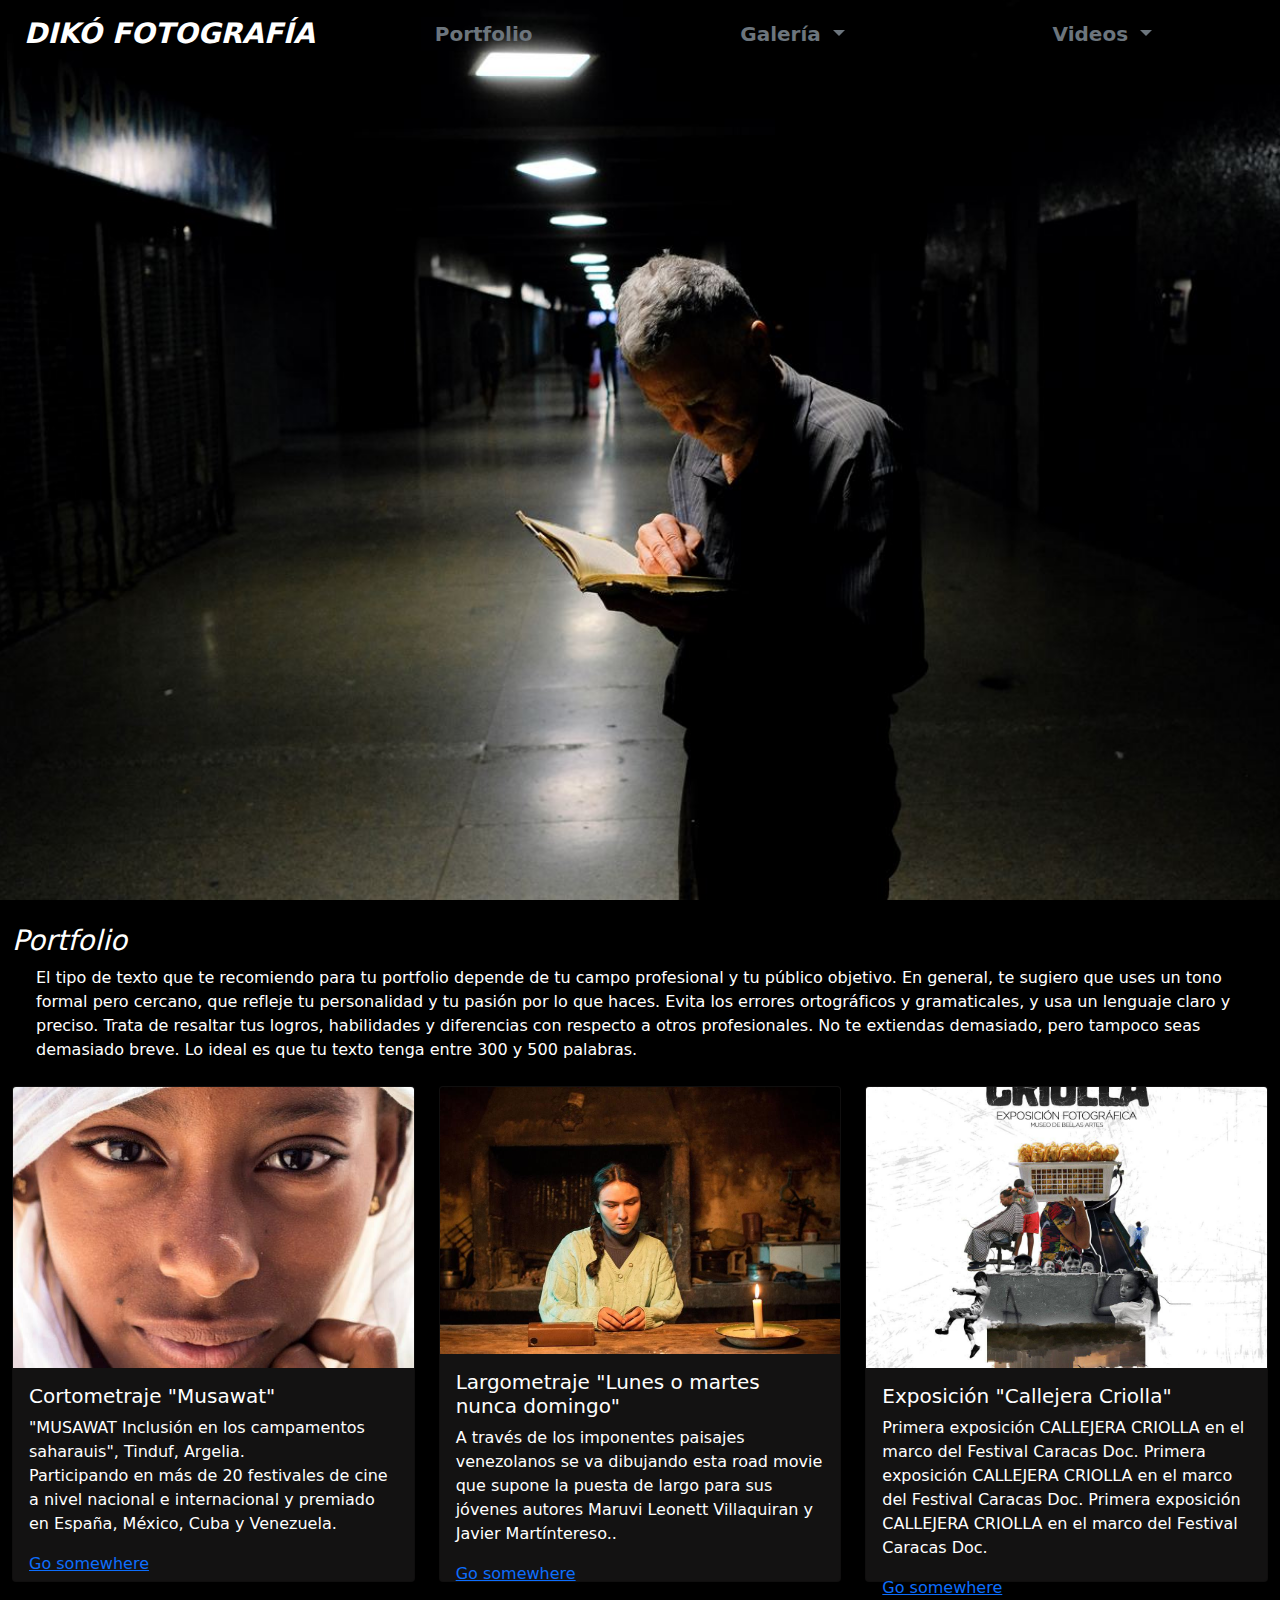
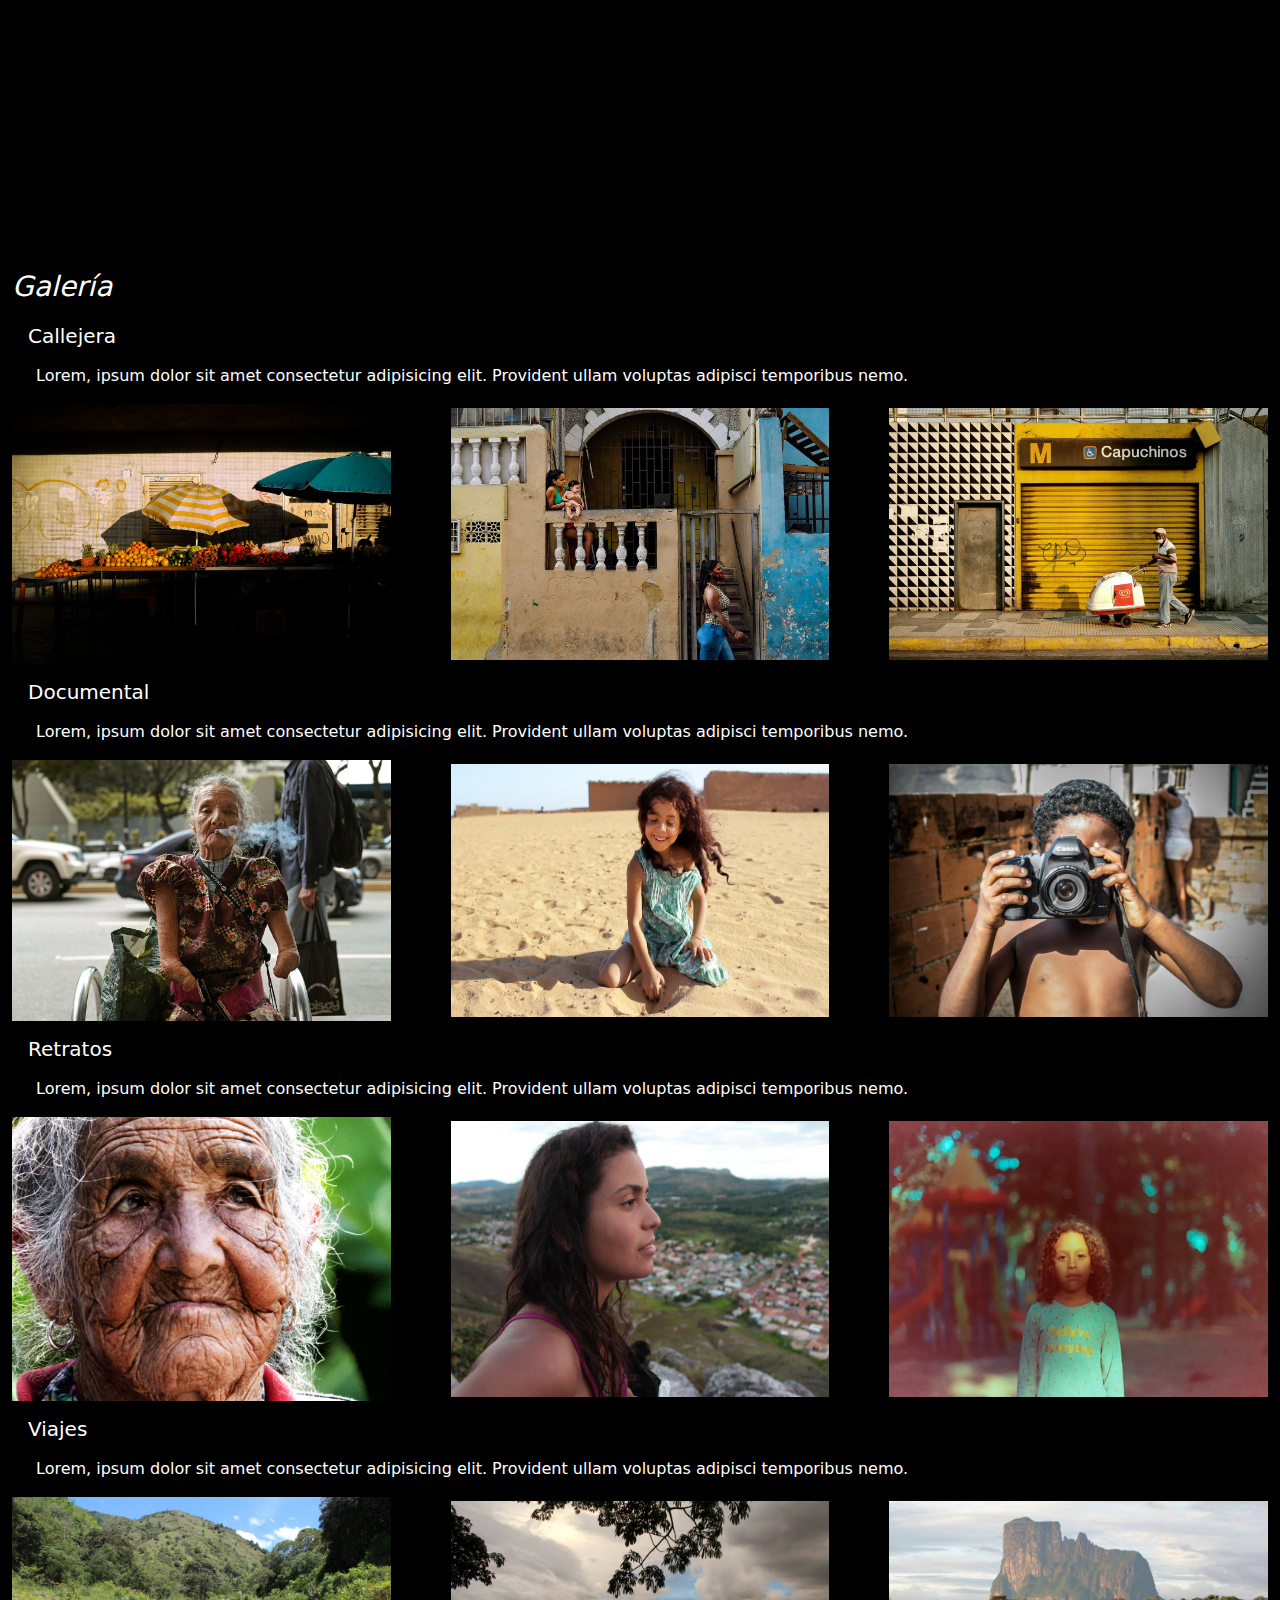
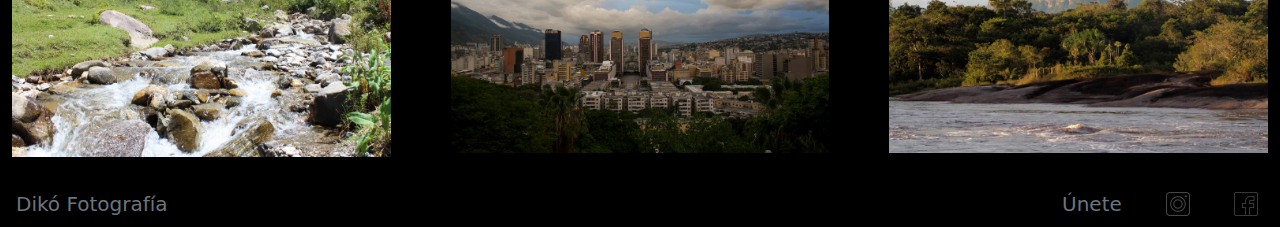
==== index.html @ 3ef49365 "mejoras de espaciado" ====
<!DOCTYPE html>
<html lang="es">

<head>
  <meta charset="UTF-8">
  <meta http-equiv="X-UA-Compatible" content="IE=edge">
  <meta name="viewport" content="width=device-width, initial-scale=1.0">
  <link rel="stylesheet" href="./ccs/bootstrap.min.css">
  <link rel="stylesheet" href="./ccs/bootstrap.css">
  <link rel="stylesheet" href="./ccs/estilo.css">
  <title>Diko Fotografía</title>
</head>

<body>
  <!--=========================================================================================================-->
  <!--=========================M E N U  Y  B A R R A  D E  N A V E G A C I O N  ===============================-->
  <!--=========================================================================================================-->

  <header class="container-fluid">
    <nav class="navbar navbar-expand-md navbar-dark">
      <div class="container-fluid">
        <a class="navbar-brand text-white fs-3 fw-bold fst-italic" href="#">
          DIKÓ FOTOGRAFÍA
        </a>
        <button class="navbar-toggler" type="button" data-bs-toggle="collapse" data-bs-target="#menu"
          aria-controls="navbarNav" aria-expanded="false" aria-label="Toggle navigation">
          <span class="navbar-toggler-icon"></span>
        </button>
        <div class="collapse navbar-collapse" id="menu">
          <ul class="navbar-nav list w-100 justify-content-around fw-bold">

            <li class="nav-item">
              <a class="nav-link text-secondary fs-5" href="#Portfolio">Portfolio</a>
            </li>
            <li class="nav-item dropdown">
              <a class="nav-link dropdown-toggle text-secondary fs-5" href="#Galeria" id="navbarDropdown" role="button"
                data-bs-toggle="dropdown" aria-expanded="false">
                Galería
              </a>
              <ul class="dropdown-menu bg-dark" aria-labelledby="navbarDropdown">
                <li><a class="dropdown-item  text-white" href="#Callejera">Callejera</a></li>
                <li><a class="dropdown-item  text-white" href="#Documental">Documental</a></li>
                <li><a class="dropdown-item  text-white" href="#Retratos">Retratos</a></li>
                <li><a class="dropdown-item text-white" href="#Viajes">Viajes</a></li>
              </ul>
            </li>
            <li class="nav-item dropdown">
              <a class="nav-link dropdown-toggle text-secondary fs-5" href="#" id="navbarDropdown" role="button"
                data-bs-toggle="dropdown" aria-expanded="false">
                Videos
              </a>
              <ul class="dropdown-menu bg-dark" aria-labelledby="navbarDropdown">
                <li><a class="dropdown-item  text-white" href="#">Artístico</a></li>
                <li><a class="dropdown-item  text-white" href="#">Comercial</a></li>
                <li><a class="dropdown-item  text-white" href="#">Documental</a></li>
                <!--<li><a class="dropdown-item text-white" href="#">Viajes</a></li>-->
              </ul>
            </li>
          </ul>
        </div>
      </div>
    </nav>
  </header>

  <main>
    <!--==========================================================================================================-->
    <!--========== == == == == == ==P  O  R  T  F  O  L  I  O  == == == == == == == ==============================-->
    <!--==========================================================================================================-->

    <section class="my-4 text-white" id="Portfolio">
      <div class="container-fluid">
        <h3 class="fst-italic">Portfolio</h3>
        <div class="mx-4">
          <p>El tipo de texto que te recomiendo para tu portfolio depende de tu campo profesional y tu público objetivo.
            En general, te sugiero que uses un tono formal pero cercano, que refleje tu personalidad y tu pasión por lo
            que haces.
            Evita los errores ortográficos y gramaticales, y usa un lenguaje claro y preciso. Trata de resaltar tus
            logros,
            habilidades y diferencias con respecto a otros profesionales. No te extiendas demasiado, pero tampoco seas
            demasiado breve.
            Lo ideal es que tu texto tenga entre 300 y 500 palabras.</p>
        </div>
        <div class="row my-4 padrecard">
          <div class="col-md-4 sm-12 d-flex justify-content-center">
            <div class="card">
              <img src="./assets/img/musawat.jpg" class="card-img-top" alt="...">
              <div class="card-body">
                <h5 class="card-title">Cortometraje "Musawat"</h5>
                <p class="card-text">"MUSAWAT Inclusión en los campamentos saharauis", Tinduf, Argelia. <br>Participando
                  en más de 20 festivales de
                  cine a nivel nacional e internacional y premiado en España, México, Cuba y Venezuela.</p>
                <a href="#" class="">Go somewhere</a>
              </div>
            </div>
          </div>
          <div class="col-md-4 d-flex justify-content-center ">
            <div class="card">
              <img src="./assets/img/moyra.jpg" class="card-img-top" alt="...">
              <div class="card-body">
                <h5 class="card-title">Largometraje "Lunes o martes nunca domingo"</h5>
                <p class="card-text">A través de los imponentes paisajes venezolanos se va dibujando esta road movie
                  que supone la puesta de largo para sus jóvenes autores Maruvi Leonett Villaquiran y Javier
                  Martíntereso..</p>
                <a href="#" class="">Go somewhere</a>
              </div>
            </div>
          </div>
          <div class="col-md-4 d-flex justify-content-center">
            <div class="card">
              <img src="./assets/img/criolla2.jpg" class="card-img-top" alt="...">
              <div class="card-body">
                <h5 class="card-title">Exposición "Callejera Criolla"</h5>
                <p class="card-text">Primera exposición CALLEJERA CRIOLLA en el marco del Festival Caracas Doc.
                  Primera exposición CALLEJERA CRIOLLA en el marco del Festival Caracas Doc.
                  Primera exposición CALLEJERA CRIOLLA en el marco del Festival Caracas Doc.</p>
                <a href="#" class="">Go somewhere</a>
              </div>
            </div>
          </div>

        </div>

      </div>
    </section>


    <!--==========================================================================================================-->
    <!--======================= == == == == == ==G A L E R I A == == == == == == == ================================-->
    <!--============================================================================================================-->

    <section class="my-4 text-white" id="Galeria"">
     <div class=" container-fluid">
      <a class="navbar-brand text-white fs-3 fst-italic" href="#">
        Galería
      </a>

      <div class="row d-flex justify-content-between callejera">
        <h5 class="mx-3 my-3" id="Callejera">Callejera</h5>
        <p class="mx-4">Lorem, ipsum dolor sit amet consectetur adipisicing elit. Provident ullam voluptas adipisci temporibus nemo.
        </p>

        <div class="row col-lg-4">
          <img src="./assets/img/4.jpeg" alt="Galería de fotos callejeras">
        </div>
        <div class="row col-lg-4 my-1">
          <img src="./assets/img/5.jpeg" alt="Galería de fotos callejeras">
        </div>
        <div class="row col-lg-4 my-1">
          <img src="./assets/img/6.jpeg" alt="Galería de fotos callejeras">
        </div>
      </div>
      <div class="row d-flex justify-content-between documental">
        <h5 class="mx-3 my-3" id="Documental">Documental</h5>
        <p class="mx-4">Lorem, ipsum dolor sit amet consectetur adipisicing elit. Provident ullam voluptas adipisci temporibus nemo.
        </p>
        <div class="row col-lg-4">
          <img src="./assets/img/7.jpeg" alt="Galería de fotos documental">
        </div>
        <div class="row col-lg-4 my-1">
          <img src="./assets/img/8.jpg" alt="Galería de fotos documental">
        </div>
        <div class="row col-lg-4 my-1">
          <img src="./assets/img/9.jpg" alt="Galería de fotos documental">
        </div>
      </div>
      <div class="row d-flex justify-content-between retratos">
        <h5 class="mx-3 my-3" id="Retratos">Retratos</h5>
        <p class="mx-4">Lorem, ipsum dolor sit amet consectetur adipisicing elit. Provident ullam voluptas adipisci temporibus
          nemo.
        </p>
        <div class="row col-lg-4">
          <img src="./assets/img/10.jpg" alt="Galería de fotos retratos">
        </div>
        <div class="row col-lg-4 my-1">
          <img src="./assets/img/11.jpg" alt="Galería de fotos retratos">
        </div>
        <div class="row col-lg-4 my-1">
          <img src="./assets/img/12.jpg" alt="Galería de fotos retratos">
        </div>
      </div>
      <div class="row d-flex justify-content-between viajes">
        <h5 class="mx-3 my-3" id="Viajes">Viajes</h5>
        <p class="mx-4">Lorem, ipsum dolor sit amet consectetur adipisicing elit. Provident ullam voluptas adipisci temporibus
          nemo.
        </p>
        <div class="row col-lg-4">
          <img src="./assets/img/13.jpg" alt="Galería de fotos viajes">
        </div>
        <div class="row col-lg-4 my-1">
          <img src="./assets/img/14.jpg" alt="Galería de fotos viajes">
        </div>
        <div class="row col-lg-4 my-1">
          <img src="./assets/img/15.jpg" alt="Galería de fotos viajes">
        </div>
      </div>
      </div>
    </section>
    <!--
        <div id="carouselExampleControls" class="carousel slide hijo" data-bs-ride="carousel">
          <div class="carousel-inner">
            <div class="carousel-item active">
              <img src="./assets/img/1.jpeg" class="d-block  w-100" alt="...">
            </div>
            <div class="carousel-item">
              <img src="./assets/img/2.jpeg" class="d-block w-100" alt="...">
            </div>
            <div class="carousel-item">
              <img src="./assets/img/3.jpeg" class="d-block w-100" alt="...">
            </div>
          </div>
          <button class="carousel-control-prev" type="button" data-bs-target="#carouselExampleControls"
            data-bs-slide="prev">
            <span class="carousel-control-prev-icon" aria-hidden="true"></span>
            <span class="visually-hidden">Previous</span>
          </button>
          <button class="carousel-control-next" type="button" data-bs-target="#carouselExampleControls"
            data-bs-slide="next">
            <span class="carousel-control-next-icon" aria-hidden="true"></span>
            <span class="visually-hidden">Next</span>
          </button>
  
        </div>
      </div>
  

    </section>
    
    -->


  </main>

  <footer class="">
    <nav class="nav justify-content-between">
      <div class="">
        <a class="nav-link active  text-secondary fs-5" aria-current="page" href="#">Dikó Fotografía</a>
      </div>

      <!--<a class="nav-link" href="#">Link</a>-->
      <div class="unete">
        <a class="text-secondary fs-5 sinlinea" href="#">Únete</a>
        <a href="https://www.instagram.com/diko_fotografia/"> <img src="./assets/img/instagram.png"> </a>
        <a href="https://www.facebook.com/darwin.d.betancourt"> <img src="./assets/img/facebook.png"> </a>
      </div>

    </nav>
  </footer>
  <script src="./js/bootstrap.bundle.min.js"></script>
</body>

</html>
---- ccs/estilo.css ----
/*<script src="https://kit.fontawesome.com/c538ed8188.js" crossorigin="anonymous"></script>*/

@import url('https://fonts.googleapis.com/css2?family=Inter:wght@100;200;600;700&family=Noto+Sans:ital,wght@0,100;1,100&display=swap');

* {
    /*limpia margenes*/
    margin: 0;
    padding: 0;
    box-sizing: border-box;
}

/*fuente importada de Google*/
@font-face {
    font-family: "Inter";
    src: url(../assets/font/Inter-VariableFont_slnt\,wght.ttf);
}
body{
    background-color: black;
}
header{
    background:url("../assets/img/3.jpeg");
    background-size: cover;
    background-position: center;
    background-repeat: no-repeat;
    height: 100vh;
    justify-content:center;
    align-items: center;
}

.padrecard{
   
    height: 84vh;
}
.card{
   background-color: rgb(19, 18, 18);
    height: 60%;
    
}
.card img{
    height: 57%;
    object-fit: cover;
}
.callejera img:hover {
    border: 10px solid #050505;
}
.documental img:hover {
    border: 10px solid #050505;
}
.retratos img:hover {
    border: 10px solid #050505;
}
.viajes img:hover {
    border: 10px solid #050505;
}
.unete{
    width: 15rem;
    display: flex;
    justify-content: space-around;
    align-items: center;
}
.sinlinea{
    text-decoration: none;
   
}

@media screen and (max-width: 992px) {
    .padrecard{
        height: initial
    }
    .padrecard .card{
        height: initial;
    }
  
}
@media screen and (max-width: 768px) {
     .padrecard{
        height: initial
    }
    .padrecard .card{
        height: initial;
    }
    
}
@media screen and (max-width: 576px) {
    .padrecard{
        height: initial
    }
    .padrecard .card{
        height: initial;
    }
    .card img{
        height: initial;
    }
}
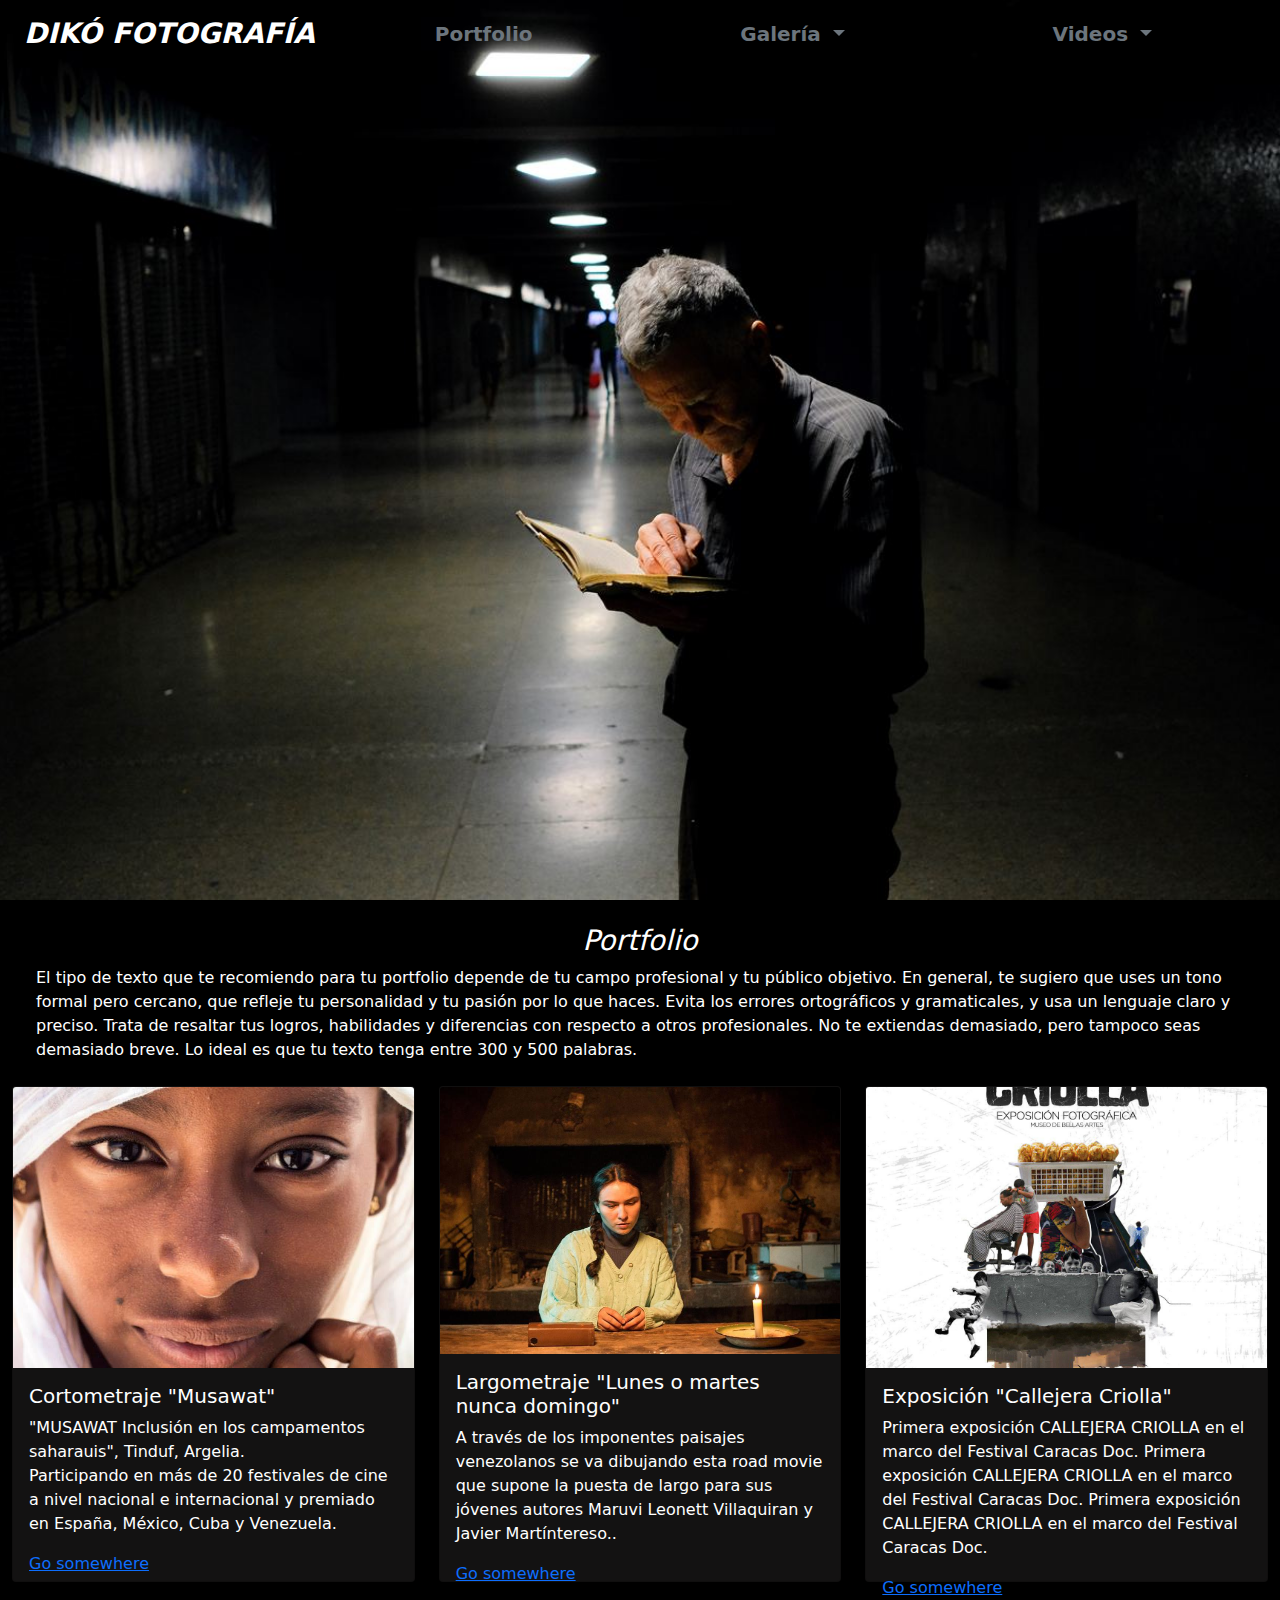
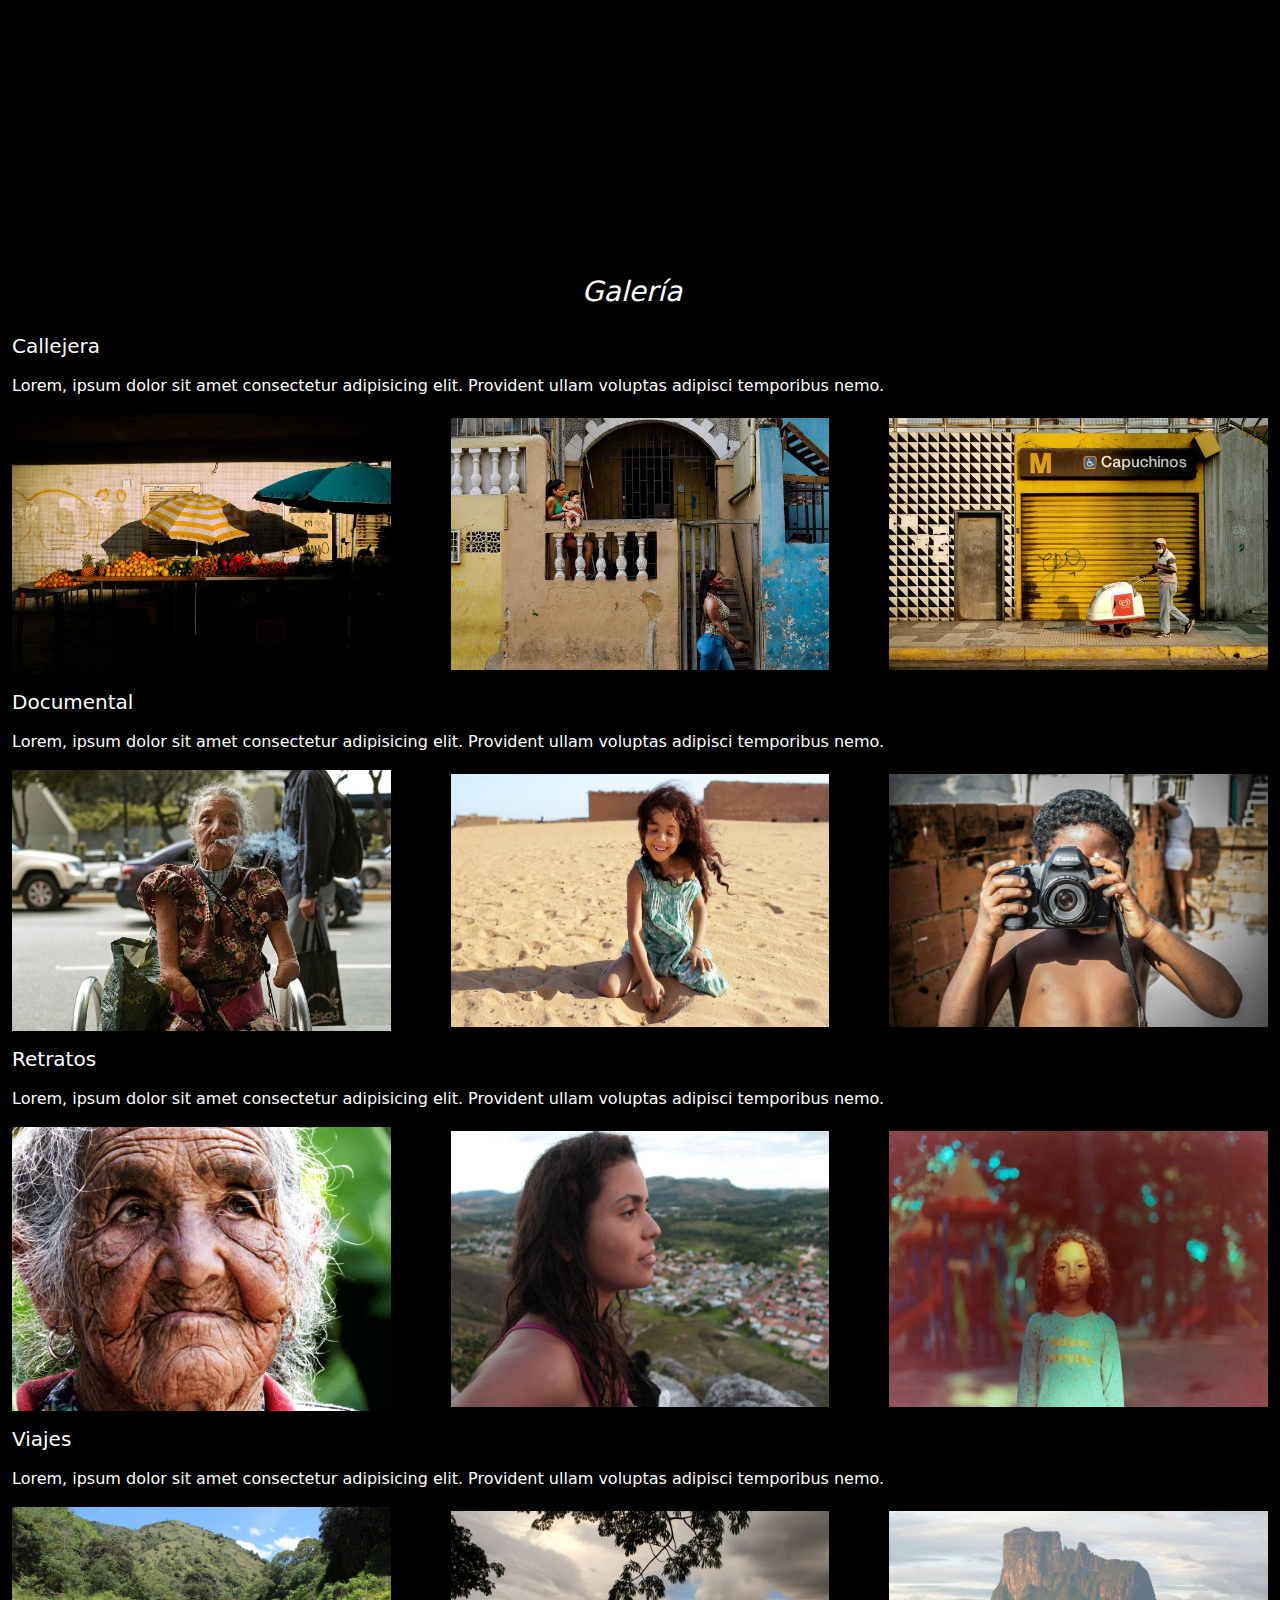
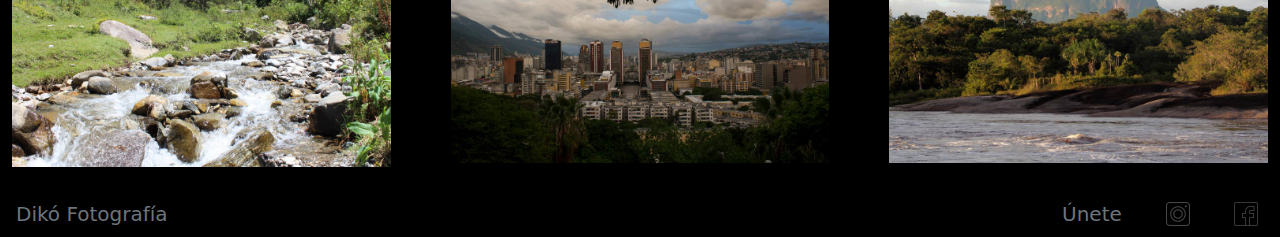
==== commit 0bad1ef1: "reversión de la pag" ====
--- a/index.html
+++ b/index.html
@@ -5,9 +5,9 @@
   <meta charset="UTF-8">
   <meta http-equiv="X-UA-Compatible" content="IE=edge">
   <meta name="viewport" content="width=device-width, initial-scale=1.0">
-  <link rel="stylesheet" href="./ccs/bootstrap.min.css">
-  <link rel="stylesheet" href="./ccs/bootstrap.css">
-  <link rel="stylesheet" href="./ccs/estilo.css">
+  <link rel="stylesheet" href="./css/bootstrap.min.css">
+  <link rel="stylesheet" href="./css/bootstrap.css">
+  <link rel="stylesheet" href="./css/estilo.css"> 
   <title>Diko Fotografía</title>
 </head>
 
@@ -64,12 +64,12 @@
 
   <main>
     <!--==========================================================================================================-->
-    <!--========== == == == == == ==P  O  R  T  F  O  L  I  O  == == == == == == == ==============================-->
+    <!--========== == == == == == == P  O  R  T  F  O  L  I  O  == == == == == == == ==============================-->
     <!--==========================================================================================================-->
 
     <section class="my-4 text-white" id="Portfolio">
       <div class="container-fluid">
-        <h3 class="fst-italic">Portfolio</h3>
+        <h3 class="fst-italic d-flex justify-content-center">Portfolio</h3>
         <div class="mx-4">
           <p>El tipo de texto que te recomiendo para tu portfolio depende de tu campo profesional y tu público objetivo.
             En general, te sugiero que uses un tono formal pero cercano, que refleje tu personalidad y tu pasión por lo
@@ -124,19 +124,19 @@
     </section>
 
 
-    <!--==========================================================================================================-->
+    <!--============================================================================================================-->
     <!--======================= == == == == == ==G A L E R I A == == == == == == == ================================-->
     <!--============================================================================================================-->
 
     <section class="my-4 text-white" id="Galeria"">
      <div class=" container-fluid">
-      <a class="navbar-brand text-white fs-3 fst-italic" href="#">
+      <a class="navbar-brand text-white fs-3 fst-italic d-flex justify-content-center" href="#">
         Galería
       </a>
-
+      
       <div class="row d-flex justify-content-between callejera">
-        <h5 class="mx-3 my-3" id="Callejera">Callejera</h5>
-        <p class="mx-4">Lorem, ipsum dolor sit amet consectetur adipisicing elit. Provident ullam voluptas adipisci temporibus nemo.
+        <h5 class=" my-3" id="Callejera">Callejera</h5>
+        <p>Lorem, ipsum dolor sit amet consectetur adipisicing elit. Provident ullam voluptas adipisci temporibus nemo.
         </p>
 
         <div class="row col-lg-4">
@@ -150,8 +150,8 @@
         </div>
       </div>
       <div class="row d-flex justify-content-between documental">
-        <h5 class="mx-3 my-3" id="Documental">Documental</h5>
-        <p class="mx-4">Lorem, ipsum dolor sit amet consectetur adipisicing elit. Provident ullam voluptas adipisci temporibus nemo.
+        <h5 class=" my-3" id="Documental">Documental</h5>
+        <p>Lorem, ipsum dolor sit amet consectetur adipisicing elit. Provident ullam voluptas adipisci temporibus nemo.
         </p>
         <div class="row col-lg-4">
           <img src="./assets/img/7.jpeg" alt="Galería de fotos documental">
@@ -164,8 +164,8 @@
         </div>
       </div>
       <div class="row d-flex justify-content-between retratos">
-        <h5 class="mx-3 my-3" id="Retratos">Retratos</h5>
-        <p class="mx-4">Lorem, ipsum dolor sit amet consectetur adipisicing elit. Provident ullam voluptas adipisci temporibus
+        <h5 class=" my-3" id="Retratos">Retratos</h5>
+        <p>Lorem, ipsum dolor sit amet consectetur adipisicing elit. Provident ullam voluptas adipisci temporibus
           nemo.
         </p>
         <div class="row col-lg-4">
@@ -179,8 +179,8 @@
         </div>
       </div>
       <div class="row d-flex justify-content-between viajes">
-        <h5 class="mx-3 my-3" id="Viajes">Viajes</h5>
-        <p class="mx-4">Lorem, ipsum dolor sit amet consectetur adipisicing elit. Provident ullam voluptas adipisci temporibus
+        <h5 class=" my-3" id="Viajes">Viajes</h5>
+        <p>Lorem, ipsum dolor sit amet consectetur adipisicing elit. Provident ullam voluptas adipisci temporibus
           nemo.
         </p>
         <div class="row col-lg-4">
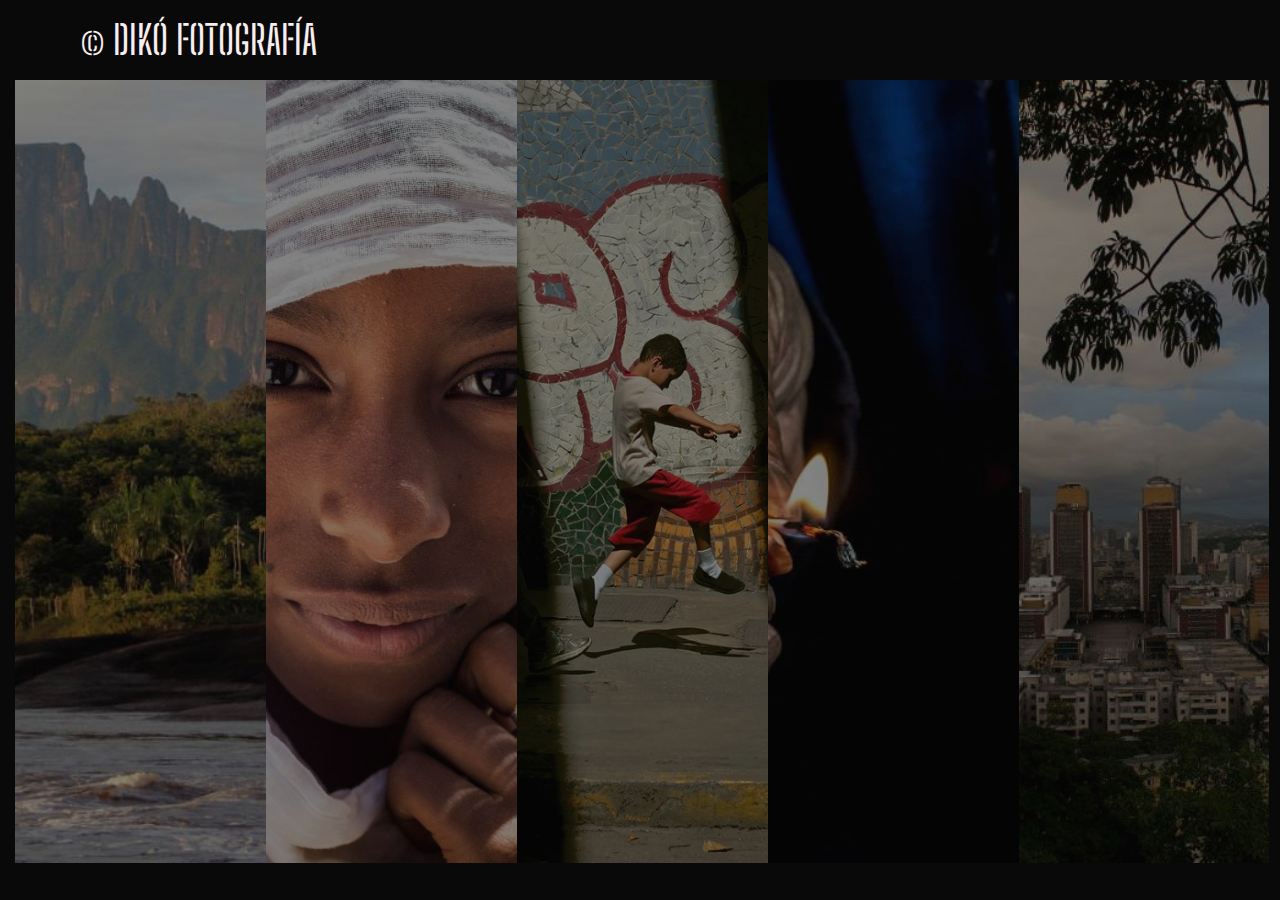
==== commit e0946eb0: "agregar pag viajes y armado del layout para la galeria" ====
--- a/index.html
+++ b/index.html
@@ -1,251 +1,49 @@
 <!DOCTYPE html>
-<html lang="es">
-
+<html lang="en">
 <head>
-  <meta charset="UTF-8">
-  <meta http-equiv="X-UA-Compatible" content="IE=edge">
-  <meta name="viewport" content="width=device-width, initial-scale=1.0">
-  <link rel="stylesheet" href="./css/bootstrap.min.css">
-  <link rel="stylesheet" href="./css/bootstrap.css">
-  <link rel="stylesheet" href="./css/estilo.css"> 
-  <title>Diko Fotografía</title>
+    <meta charset="UTF-8">
+    <meta name="viewport" content="width=device-width, initial-scale=1.0">
+    <link rel="preconnect" href="https://fonts.googleapis.com">
+    <link rel="preconnect" href="https://fonts.gstatic.com" crossorigin>
+    <link href="https://fonts.googleapis.com/css2?family=Big+Shoulders+Stencil:opsz,wght@10..72,100..900&display=swap" rel="stylesheet">
+    <link rel="stylesheet" href="css/carrusel.css">
+    <title>Document</title>
 </head>
-
 <body>
-  <!--=========================================================================================================-->
-  <!--=========================M E N U  Y  B A R R A  D E  N A V E G A C I O N  ===============================-->
-  <!--=========================================================================================================-->
-
-  <header class="container-fluid">
-    <nav class="navbar navbar-expand-md navbar-dark">
-      <div class="container-fluid">
-        <a class="navbar-brand text-white fs-3 fw-bold fst-italic" href="#">
-          DIKÓ FOTOGRAFÍA
+    <header>
+        <a class="marca" href="#">
+            &copy DIKÓ FOTOGRAFÍA
         </a>
-        <button class="navbar-toggler" type="button" data-bs-toggle="collapse" data-bs-target="#menu"
-          aria-controls="navbarNav" aria-expanded="false" aria-label="Toggle navigation">
-          <span class="navbar-toggler-icon"></span>
-        </button>
-        <div class="collapse navbar-collapse" id="menu">
-          <ul class="navbar-nav list w-100 justify-content-around fw-bold">
-
-            <li class="nav-item">
-              <a class="nav-link text-secondary fs-5" href="#Portfolio">Portfolio</a>
-            </li>
-            <li class="nav-item dropdown">
-              <a class="nav-link dropdown-toggle text-secondary fs-5" href="#Galeria" id="navbarDropdown" role="button"
-                data-bs-toggle="dropdown" aria-expanded="false">
-                Galería
-              </a>
-              <ul class="dropdown-menu bg-dark" aria-labelledby="navbarDropdown">
-                <li><a class="dropdown-item  text-white" href="#Callejera">Callejera</a></li>
-                <li><a class="dropdown-item  text-white" href="#Documental">Documental</a></li>
-                <li><a class="dropdown-item  text-white" href="#Retratos">Retratos</a></li>
-                <li><a class="dropdown-item text-white" href="#Viajes">Viajes</a></li>
-              </ul>
-            </li>
-            <li class="nav-item dropdown">
-              <a class="nav-link dropdown-toggle text-secondary fs-5" href="#" id="navbarDropdown" role="button"
-                data-bs-toggle="dropdown" aria-expanded="false">
-                Videos
-              </a>
-              <ul class="dropdown-menu bg-dark" aria-labelledby="navbarDropdown">
-                <li><a class="dropdown-item  text-white" href="#">Artístico</a></li>
-                <li><a class="dropdown-item  text-white" href="#">Comercial</a></li>
-                <li><a class="dropdown-item  text-white" href="#">Documental</a></li>
-                <!--<li><a class="dropdown-item text-white" href="#">Viajes</a></li>-->
-              </ul>
-            </li>
-          </ul>
-        </div>
-      </div>
-    </nav>
-  </header>
-
-  <main>
-    <!--==========================================================================================================-->
-    <!--========== == == == == == == P  O  R  T  F  O  L  I  O  == == == == == == == ==============================-->
-    <!--==========================================================================================================-->
-
-    <section class="my-4 text-white" id="Portfolio">
-      <div class="container-fluid">
-        <h3 class="fst-italic d-flex justify-content-center">Portfolio</h3>
-        <div class="mx-4">
-          <p>El tipo de texto que te recomiendo para tu portfolio depende de tu campo profesional y tu público objetivo.
-            En general, te sugiero que uses un tono formal pero cercano, que refleje tu personalidad y tu pasión por lo
-            que haces.
-            Evita los errores ortográficos y gramaticales, y usa un lenguaje claro y preciso. Trata de resaltar tus
-            logros,
-            habilidades y diferencias con respecto a otros profesionales. No te extiendas demasiado, pero tampoco seas
-            demasiado breve.
-            Lo ideal es que tu texto tenga entre 300 y 500 palabras.</p>
-        </div>
-        <div class="row my-4 padrecard">
-          <div class="col-md-4 sm-12 d-flex justify-content-center">
-            <div class="card">
-              <img src="./assets/img/musawat.jpg" class="card-img-top" alt="...">
-              <div class="card-body">
-                <h5 class="card-title">Cortometraje "Musawat"</h5>
-                <p class="card-text">"MUSAWAT Inclusión en los campamentos saharauis", Tinduf, Argelia. <br>Participando
-                  en más de 20 festivales de
-                  cine a nivel nacional e internacional y premiado en España, México, Cuba y Venezuela.</p>
-                <a href="#" class="">Go somewhere</a>
-              </div>
+    </header>
+    <main>
+        <section class="carrusel">
+            <div class="item">
+                <img src="./assets/img/carru_1.jpg" alt="Naturaleza">
+                <a class="titulo" href="./pages/viajes.html">Viajes</a>
             </div>
-          </div>
-          <div class="col-md-4 d-flex justify-content-center ">
-            <div class="card">
-              <img src="./assets/img/moyra.jpg" class="card-img-top" alt="...">
-              <div class="card-body">
-                <h5 class="card-title">Largometraje "Lunes o martes nunca domingo"</h5>
-                <p class="card-text">A través de los imponentes paisajes venezolanos se va dibujando esta road movie
-                  que supone la puesta de largo para sus jóvenes autores Maruvi Leonett Villaquiran y Javier
-                  Martíntereso..</p>
-                <a href="#" class="">Go somewhere</a>
-              </div>
+        
+            <div class="item">
+                <img src="./assets/img/carru_2.jpg" alt="Montañas">
+                <a class="titulo" href="">Documental</a>
             </div>
-          </div>
-          <div class="col-md-4 d-flex justify-content-center">
-            <div class="card">
-              <img src="./assets/img/criolla2.jpg" class="card-img-top" alt="...">
-              <div class="card-body">
-                <h5 class="card-title">Exposición "Callejera Criolla"</h5>
-                <p class="card-text">Primera exposición CALLEJERA CRIOLLA en el marco del Festival Caracas Doc.
-                  Primera exposición CALLEJERA CRIOLLA en el marco del Festival Caracas Doc.
-                  Primera exposición CALLEJERA CRIOLLA en el marco del Festival Caracas Doc.</p>
-                <a href="#" class="">Go somewhere</a>
-              </div>
+        
+            <div class="item">
+                <img src="./assets/img/carru_3.jpeg" alt="Océano">
+                <a class="titulo" href="">Callejera</a>
             </div>
-          </div>
-
-        </div>
-
-      </div>
-    </section>
-
-
-    <!--============================================================================================================-->
-    <!--======================= == == == == == ==G A L E R I A == == == == == == == ================================-->
-    <!--============================================================================================================-->
-
-    <section class="my-4 text-white" id="Galeria"">
-     <div class=" container-fluid">
-      <a class="navbar-brand text-white fs-3 fst-italic d-flex justify-content-center" href="#">
-        Galería
-      </a>
-      
-      <div class="row d-flex justify-content-between callejera">
-        <h5 class=" my-3" id="Callejera">Callejera</h5>
-        <p>Lorem, ipsum dolor sit amet consectetur adipisicing elit. Provident ullam voluptas adipisci temporibus nemo.
-        </p>
-
-        <div class="row col-lg-4">
-          <img src="./assets/img/4.jpeg" alt="Galería de fotos callejeras">
-        </div>
-        <div class="row col-lg-4 my-1">
-          <img src="./assets/img/5.jpeg" alt="Galería de fotos callejeras">
-        </div>
-        <div class="row col-lg-4 my-1">
-          <img src="./assets/img/6.jpeg" alt="Galería de fotos callejeras">
-        </div>
-      </div>
-      <div class="row d-flex justify-content-between documental">
-        <h5 class=" my-3" id="Documental">Documental</h5>
-        <p>Lorem, ipsum dolor sit amet consectetur adipisicing elit. Provident ullam voluptas adipisci temporibus nemo.
-        </p>
-        <div class="row col-lg-4">
-          <img src="./assets/img/7.jpeg" alt="Galería de fotos documental">
-        </div>
-        <div class="row col-lg-4 my-1">
-          <img src="./assets/img/8.jpg" alt="Galería de fotos documental">
-        </div>
-        <div class="row col-lg-4 my-1">
-          <img src="./assets/img/9.jpg" alt="Galería de fotos documental">
-        </div>
-      </div>
-      <div class="row d-flex justify-content-between retratos">
-        <h5 class=" my-3" id="Retratos">Retratos</h5>
-        <p>Lorem, ipsum dolor sit amet consectetur adipisicing elit. Provident ullam voluptas adipisci temporibus
-          nemo.
-        </p>
-        <div class="row col-lg-4">
-          <img src="./assets/img/10.jpg" alt="Galería de fotos retratos">
-        </div>
-        <div class="row col-lg-4 my-1">
-          <img src="./assets/img/11.jpg" alt="Galería de fotos retratos">
-        </div>
-        <div class="row col-lg-4 my-1">
-          <img src="./assets/img/12.jpg" alt="Galería de fotos retratos">
-        </div>
-      </div>
-      <div class="row d-flex justify-content-between viajes">
-        <h5 class=" my-3" id="Viajes">Viajes</h5>
-        <p>Lorem, ipsum dolor sit amet consectetur adipisicing elit. Provident ullam voluptas adipisci temporibus
-          nemo.
-        </p>
-        <div class="row col-lg-4">
-          <img src="./assets/img/13.jpg" alt="Galería de fotos viajes">
-        </div>
-        <div class="row col-lg-4 my-1">
-          <img src="./assets/img/14.jpg" alt="Galería de fotos viajes">
-        </div>
-        <div class="row col-lg-4 my-1">
-          <img src="./assets/img/15.jpg" alt="Galería de fotos viajes">
-        </div>
-      </div>
-      </div>
-    </section>
-    <!--
-        <div id="carouselExampleControls" class="carousel slide hijo" data-bs-ride="carousel">
-          <div class="carousel-inner">
-            <div class="carousel-item active">
-              <img src="./assets/img/1.jpeg" class="d-block  w-100" alt="...">
+        
+            <div class="item">
+                <img src="./assets/img/carru_4.jpg" alt="Bosque">
+                <a class="titulo" href="">Retratos</a>
             </div>
-            <div class="carousel-item">
-              <img src="./assets/img/2.jpeg" class="d-block w-100" alt="...">
+        
+            <div class="item">
+                <img src="./assets/img/carru_5.jpg" alt="Desierto">
+                <a class="titulo" href="">Urbano</a>
             </div>
-            <div class="carousel-item">
-              <img src="./assets/img/3.jpeg" class="d-block w-100" alt="...">
-            </div>
-          </div>
-          <button class="carousel-control-prev" type="button" data-bs-target="#carouselExampleControls"
-            data-bs-slide="prev">
-            <span class="carousel-control-prev-icon" aria-hidden="true"></span>
-            <span class="visually-hidden">Previous</span>
-          </button>
-          <button class="carousel-control-next" type="button" data-bs-target="#carouselExampleControls"
-            data-bs-slide="next">
-            <span class="carousel-control-next-icon" aria-hidden="true"></span>
-            <span class="visually-hidden">Next</span>
-          </button>
-  
-        </div>
-      </div>
-  
-
-    </section>
-    
-    -->
-
-
-  </main>
-
-  <footer class="">
-    <nav class="nav justify-content-between">
-      <div class="">
-        <a class="nav-link active  text-secondary fs-5" aria-current="page" href="#">Dikó Fotografía</a>
-      </div>
-
-      <!--<a class="nav-link" href="#">Link</a>-->
-      <div class="unete">
-        <a class="text-secondary fs-5 sinlinea" href="#">Únete</a>
-        <a href="https://www.instagram.com/diko_fotografia/"> <img src="./assets/img/instagram.png"> </a>
-        <a href="https://www.facebook.com/darwin.d.betancourt"> <img src="./assets/img/facebook.png"> </a>
-      </div>
-
-    </nav>
-  </footer>
-  <script src="./js/bootstrap.bundle.min.js"></script>
+        </section>
+        
+        
+    </main>
 </body>
-
 </html>--- a/css/carrusel.css
+++ b/css/carrusel.css
@@ -0,0 +1,129 @@
+* {
+    margin: 0;
+    padding: 0;
+    box-sizing: border-box;
+    font-family: "Big Shoulders Stencil", sans-serif;
+}
+
+body {
+    background-color: rgb(9, 9, 9);
+    }
+
+h2 {
+    color: #f8eeee;
+    font-size: 2em;
+}
+
+header {
+    margin-top: 1em;
+}
+
+.marca {
+    color: #f8eeee;
+    text-decoration: none;
+    padding-left: 2em;
+    font-size: 2.5em;
+}
+
+/* Estilos generales del carrusel */
+.carrusel {
+    margin-top: 1em;
+    width: 98vw;
+    height: 87vh;
+    display: flex;
+    justify-content: center;
+    align-items: center;
+    overflow: hidden;
+    margin-left: 15px;
+}
+
+/* Contenedor de cada imagen y su texto */
+.item {
+    position: relative;
+    width: 100%;
+    height: 100%;
+    flex-grow: 1;
+    overflow: hidden;
+    transition: flex-grow 0.5s ease;
+}
+
+/* Estilos de las imágenes */
+.item img {
+    width: 100%;
+    height: 100%;
+    object-fit: cover;
+    opacity: 0.5;
+    transition: opacity 0.5s ease, transform 0.5s ease;
+}
+
+/* Estilos del texto */
+.titulo {
+    position: absolute;
+    top: 50%;
+    left: 50%;
+    transform: translate(-50%, -50%);
+    opacity: 0;
+    color: rgb(252, 252, 252);
+    font-size: 2em;
+    text-align: center;
+    transition: opacity 0.5s ease-in-out;
+    background-color: rgba(0, 0, 0, 0.5);
+    padding: 0.5em 1em;
+    border-radius: 10px;
+    text-decoration: none;
+}
+
+/* Efectos al pasar el mouse */
+.item:hover {
+    flex-grow: 2; /* Hace que la imagen se expanda */
+}
+
+.item:hover img {
+    opacity: 1;
+    filter: contrast(120%);
+    transform: scale(1.1);
+}
+
+.item:hover .titulo {
+    opacity: 1; /* Muestra el texto */
+}
+
+/* --- Responsividad --- */
+@media screen and (max-width: 768px) {
+    .marca {
+        font-size: 1.5em;
+        padding-left: 0.5em;
+    }
+    .carrusel {
+        flex-direction: row;
+        height: 40vh;
+    }
+    .item img {
+        height: 100%;
+    }
+    .item:hover img {
+        transform: scale(1.2);
+    }
+    .titulo {
+        font-size: 1em;
+    }
+}
+.galeria{
+    margin-top: 1em;
+    width: 98vw;
+    height: 87vh;
+    display: flex;
+    justify-content: center;
+    align-items: center;
+    margin-left: 15px;
+    gap:15px;
+}
+.galeria_img{
+    width: 100vw;
+    height: 80vh;
+}
+.galeria_img img{
+    width: 100%;
+    height: 100%;
+    object-fit: cover;
+}
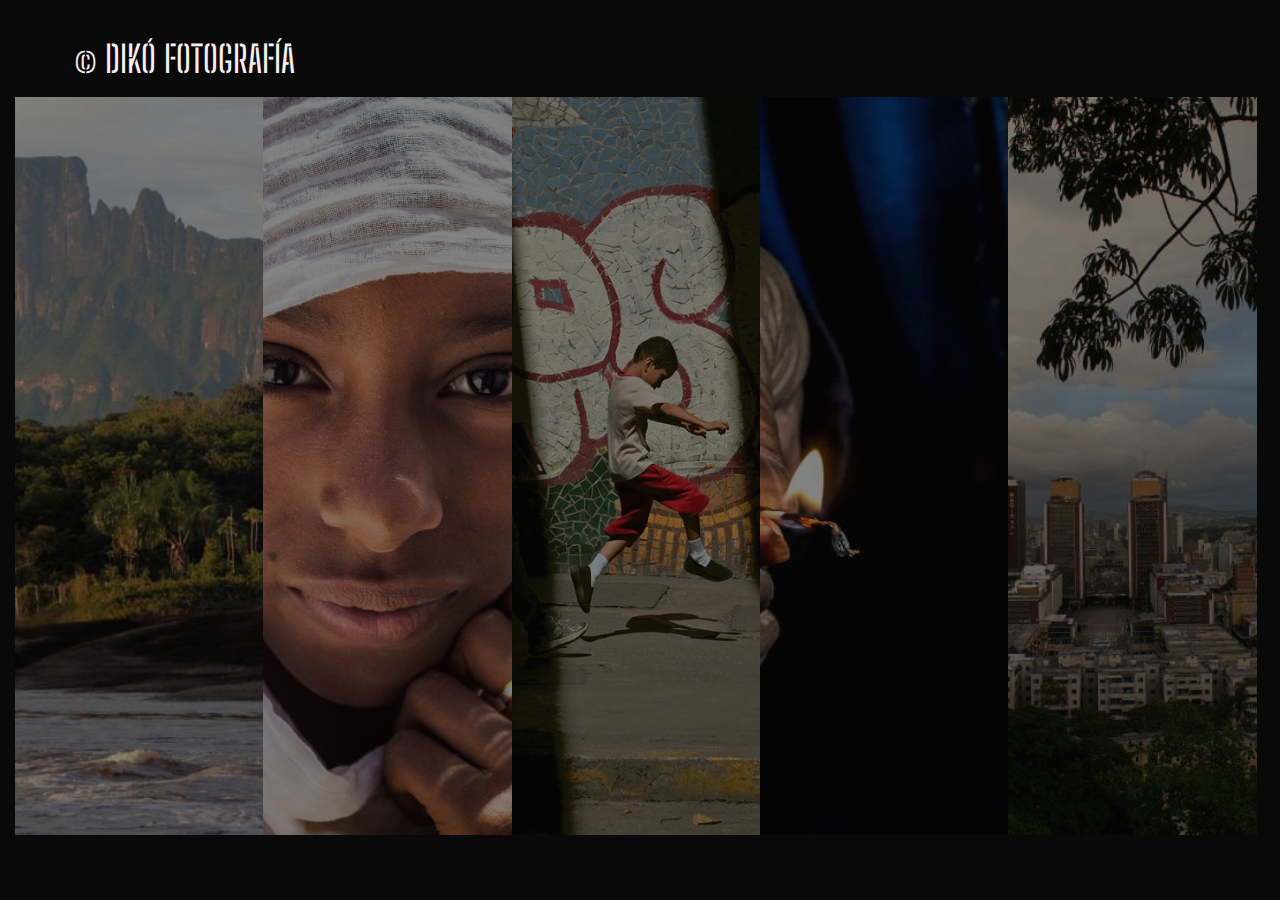
==== commit be257524: "formato pag diko, y nuevos estilos a pag viajes" ====
--- a/index.html
+++ b/index.html
@@ -6,12 +6,13 @@
     <link rel="preconnect" href="https://fonts.googleapis.com">
     <link rel="preconnect" href="https://fonts.gstatic.com" crossorigin>
     <link href="https://fonts.googleapis.com/css2?family=Big+Shoulders+Stencil:opsz,wght@10..72,100..900&display=swap" rel="stylesheet">
+    <link href="https://cdn.jsdelivr.net/npm/bootstrap@5.1.3/dist/css/bootstrap.min.css" rel="stylesheet" integrity="sha384-1BmE4kWBq78iYhFldvKuhfTAU6auU8tT94WrHftjDbrCEXSU1oBoqyl2QvZ6jIW3" crossorigin="anonymous">
     <link rel="stylesheet" href="css/carrusel.css">
     <title>Document</title>
 </head>
 <body>
-    <header>
-        <a class="marca" href="#">
+    <header class="menu">
+        <a class="marca" href="./pages/diko.html">
             &copy DIKÓ FOTOGRAFÍA
         </a>
     </header>
--- a/css/carrusel.css
+++ b/css/carrusel.css
@@ -9,33 +9,45 @@
     background-color: rgb(9, 9, 9);
     }
 
-h2 {
+h5{
     color: #f8eeee;
-    font-size: 2em;
+    font-size: 1.5em;
 }
 
 header {
     margin-top: 1em;
 }
+.menu{
+    display: flex;
+    justify-content: space-between;
+    text-decoration: none;
+    font-size: 2.3em;
+    margin-left: 2em;
+    margin-right: 2em;
+}
 
-.marca {
+.marca , .cerrar {
     color: #f8eeee;
     text-decoration: none;
-    padding-left: 2em;
-    font-size: 2.5em;
 }
-
+.marca:hover{
+    color: #f8eeee;
+}
+.cerrar:hover{
+    color: red;
+}
 /* Estilos generales del carrusel */
 .carrusel {
     margin-top: 1em;
-    width: 98vw;
-    height: 87vh;
+    width: 97vw;
+    height: 82vh;
     display: flex;
     justify-content: center;
     align-items: center;
     overflow: hidden;
     margin-left: 15px;
 }
+
 
 /* Contenedor de cada imagen y su texto */
 .item {
@@ -63,7 +75,7 @@
     left: 50%;
     transform: translate(-50%, -50%);
     opacity: 0;
-    color: rgb(252, 252, 252);
+    color: #f8eeee;
     font-size: 2em;
     text-align: center;
     transition: opacity 0.5s ease-in-out;
@@ -77,7 +89,6 @@
 .item:hover {
     flex-grow: 2; /* Hace que la imagen se expanda */
 }
-
 .item:hover img {
     opacity: 1;
     filter: contrast(120%);
@@ -86,6 +97,7 @@
 
 .item:hover .titulo {
     opacity: 1; /* Muestra el texto */
+    color: #d0caca;
 }
 
 /* --- Responsividad --- */
@@ -94,9 +106,9 @@
         font-size: 1.5em;
         padding-left: 0.5em;
     }
-    .carrusel {
-        flex-direction: row;
-        height: 40vh;
+    .carrusel  {
+        flex-direction: column;
+        height: 100vh;
     }
     .item img {
         height: 100%;
@@ -108,22 +120,63 @@
         font-size: 1em;
     }
 }
-.galeria{
-    margin-top: 1em;
-    width: 98vw;
-    height: 87vh;
+.cartelera{
     display: flex;
     justify-content: center;
     align-items: center;
-    margin-left: 15px;
-    gap:15px;
+    height:50vh;
 }
-.galeria_img{
+.fotos{
+    margin-top: 6em;
     width: 100vw;
-    height: 80vh;
+    height: 70vh;
+    display: flex;
 }
-.galeria_img img{
+
+.foto{
+    width: 20%;
+    height: 50%;
+    padding: 5px;
+    text-align: center;
+}
+.img{
     width: 100%;
     height: 100%;
     object-fit: cover;
 }
+
+.fotos-resumen{
+    color: #d0caca;
+    font-family: 'Times New Roman', Times, serif;
+    font-size: 1em;
+}
+@media screen and (max-width: 768px){
+    .cartelera{
+        height: auto;
+    }
+    .fotos{
+        flex-direction: column;
+        align-items: center;
+        height: auto;
+    }
+    .foto{
+        width: 100%;
+        height: auto;
+        margin: 1.2em;
+        margin-top: 1em;
+
+    }
+
+}
+.diko{
+    background-image: linear-gradient(to right, rgba(8, 8, 8, 0.496), rgba(8, 8, 8, 0.137)), url(../assets/img/biografia.jpg);
+    object-fit: cover;
+}
+
+.bio{
+    margin-left: 70%;
+    width: 420px;
+    color: beige;
+    font-size: 1.2em;
+    letter-spacing: 0.5em;
+}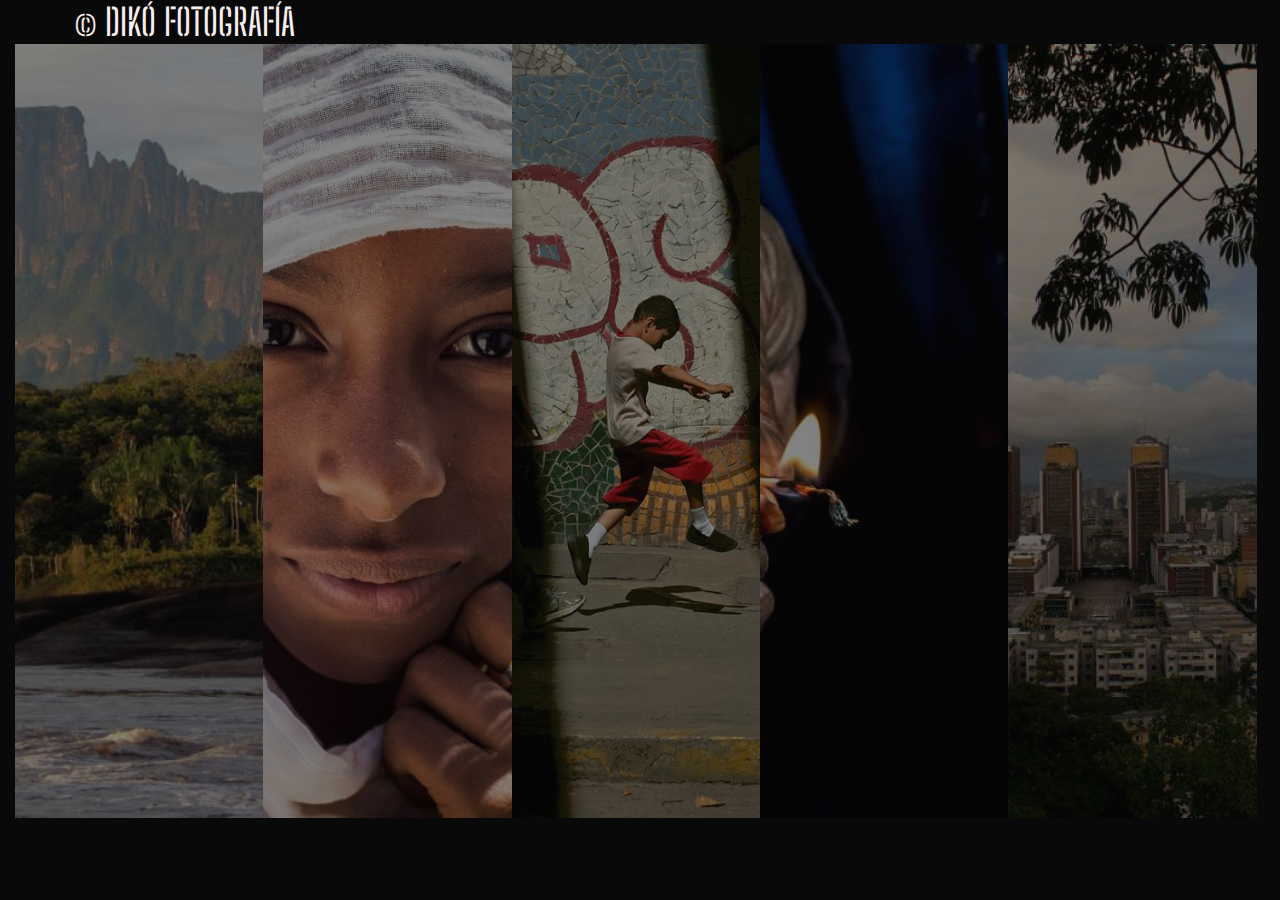
==== commit e48ac36e: "ajuste del mt en el header de las pag, correcion de margenes en pag viajes y ajsutes de mediaqueries" ====
--- a/index.html
+++ b/index.html
@@ -11,13 +11,13 @@
     <title>Document</title>
 </head>
 <body>
-    <header class="menu">
+    <header class="menu mt-2">
         <a class="marca" href="./pages/diko.html">
             &copy DIKÓ FOTOGRAFÍA
         </a>
     </header>
     <main>
-        <section class="carrusel">
+        <section class="carrusel mt-2">
             <div class="item">
                 <img src="./assets/img/carru_1.jpg" alt="Naturaleza">
                 <a class="titulo" href="./pages/viajes.html">Viajes</a>
--- a/css/carrusel.css
+++ b/css/carrusel.css
@@ -9,14 +9,12 @@
     background-color: rgb(9, 9, 9);
     }
 
-h5{
-    color: #f8eeee;
-    font-size: 1.5em;
+h1{
+    color: #eef0f8;
+    font-size: 2em;
 }
 
-header {
-    margin-top: 1em;
-}
+
 .menu{
     display: flex;
     justify-content: space-between;
@@ -31,16 +29,17 @@
     text-decoration: none;
 }
 .marca:hover{
-    color: #f8eeee;
+    color: red;
+}
+.cerrar{
+    color: red;
 }
 .cerrar:hover{
-    color: red;
-}
+    color: #f8eeee;}
 /* Estilos generales del carrusel */
 .carrusel {
-    margin-top: 1em;
     width: 97vw;
-    height: 82vh;
+    height: 86vh;
     display: flex;
     justify-content: center;
     align-items: center;
@@ -103,7 +102,7 @@
 /* --- Responsividad --- */
 @media screen and (max-width: 768px) {
     .marca {
-        font-size: 1.5em;
+        font-size: 1em;
         padding-left: 0.5em;
     }
     .carrusel  {
@@ -120,57 +119,36 @@
         font-size: 1em;
     }
 }
-.cartelera{
+.contenedor {
+    width: 95%;
+    min-height: 87vh;
     display: flex;
     justify-content: center;
     align-items: center;
-    height:50vh;
-}
-.fotos{
-    margin-top: 6em;
-    width: 100vw;
-    height: 70vh;
-    display: flex;
+    flex-direction: column;
 }
 
-.foto{
-    width: 20%;
-    height: 50%;
-    padding: 5px;
-    text-align: center;
-}
-.img{
-    width: 100%;
-    height: 100%;
-    object-fit: cover;
+.gallery {
+    display: grid;
+    grid-template-columns: repeat(auto-fit, minmax(250px, 1fr));
+    gap: 20px;
 }
 
-.fotos-resumen{
-    color: #d0caca;
-    font-family: 'Times New Roman', Times, serif;
-    font-size: 1em;
-}
-@media screen and (max-width: 768px){
-    .cartelera{
-        height: auto;
-    }
-    .fotos{
-        flex-direction: column;
-        align-items: center;
-        height: auto;
-    }
-    .foto{
-        width: 100%;
-        height: auto;
-        margin: 1.2em;
-        margin-top: 1em;
-
-    }
+.gallery img {
+    width: 100%;
 
 }
+
+
 .diko{
     background-image: linear-gradient(to right, rgba(8, 8, 8, 0.496), rgba(8, 8, 8, 0.137)), url(../assets/img/biografia.jpg);
-    object-fit: cover;
+    background-size: cover;
+        /* Ajusta la imagen para cubrir toda la pantalla */
+        background-position: center;
+        /* Centra la imagen */
+        background-repeat: no-repeat;
+        /* Evita que la imagen se repita */
+        min-height: 100vh;
 }
 
 .bio{
@@ -179,4 +157,16 @@
     color: beige;
     font-size: 1.2em;
     letter-spacing: 0.5em;
+}
+@media screen and (max-width: 768px) {
+    .diko {
+            background-image: linear-gradient(to right, rgba(8, 8, 8, 0.686), rgba(8, 8, 8, 0.686)), url(../assets/img/biografia.jpg);
+            object-fit: cover;
+        }
+    .bio{
+        width: 380px;
+        margin-left: 10px;
+        font-size: 1em;
+        letter-spacing: 0.5em;
+    }
 }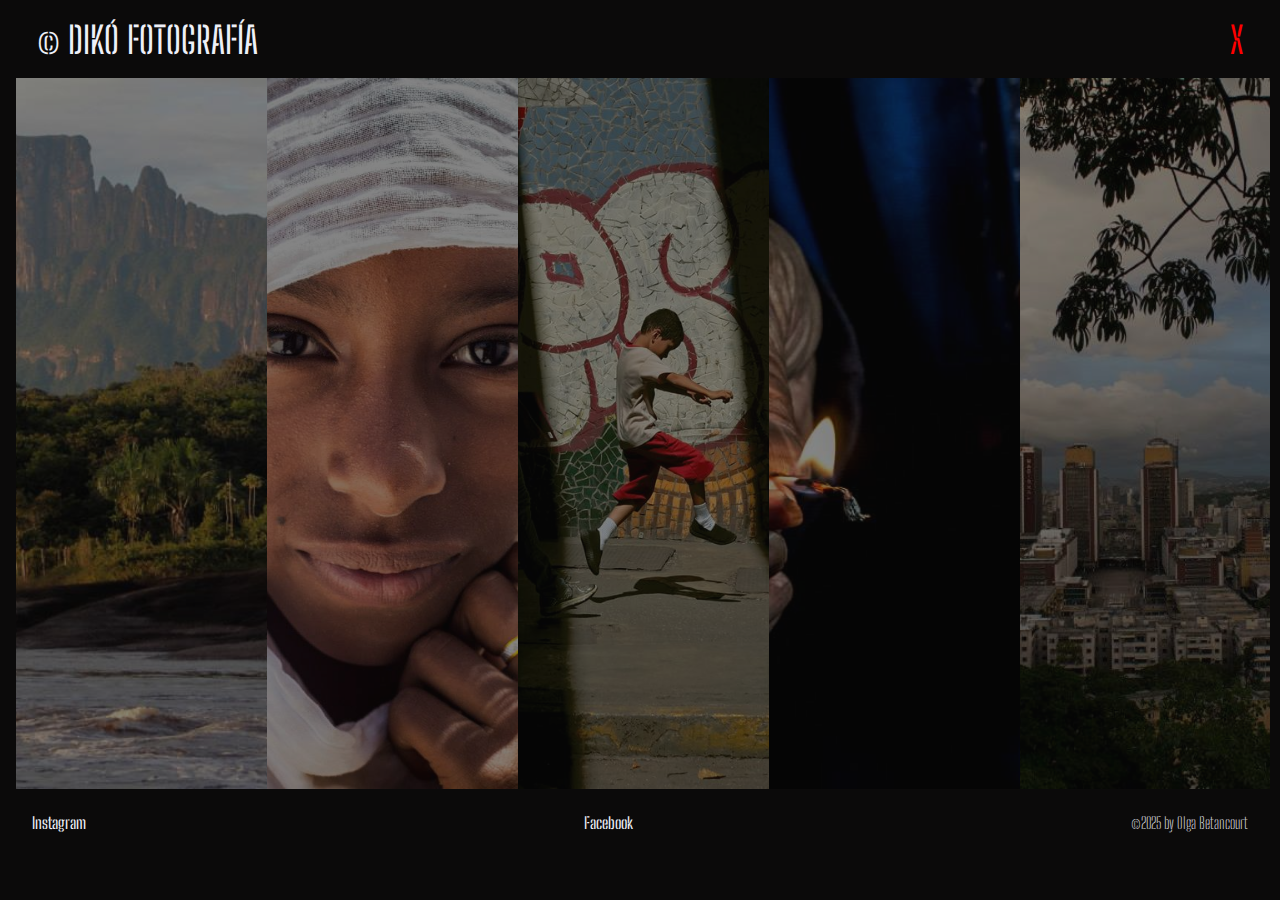
==== commit ce151513: "eliminar estilos de bootstrap, creacion archivos de sass en todo el proyecto" ====
--- a/index.html
+++ b/index.html
@@ -1,50 +1,73 @@
 <!DOCTYPE html>
 <html lang="en">
+
 <head>
     <meta charset="UTF-8">
     <meta name="viewport" content="width=device-width, initial-scale=1.0">
     <link rel="preconnect" href="https://fonts.googleapis.com">
     <link rel="preconnect" href="https://fonts.gstatic.com" crossorigin>
-    <link href="https://fonts.googleapis.com/css2?family=Big+Shoulders+Stencil:opsz,wght@10..72,100..900&display=swap" rel="stylesheet">
-    <link href="https://cdn.jsdelivr.net/npm/bootstrap@5.1.3/dist/css/bootstrap.min.css" rel="stylesheet" integrity="sha384-1BmE4kWBq78iYhFldvKuhfTAU6auU8tT94WrHftjDbrCEXSU1oBoqyl2QvZ6jIW3" crossorigin="anonymous">
-    <link rel="stylesheet" href="css/carrusel.css">
-    <title>Document</title>
+    <link href="https://fonts.googleapis.com/css2?family=Big+Shoulders+Stencil:opsz,wght@10..72,100..900&display=swap"
+        rel="stylesheet">
+    <!-- <link href="https://cdn.jsdelivr.net/npm/bootstrap@5.1.3/dist/css/bootstrap.min.css" rel="stylesheet"
+        integrity="sha384-1BmE4kWBq78iYhFldvKuhfTAU6auU8tT94WrHftjDbrCEXSU1oBoqyl2QvZ6jIW3" crossorigin="anonymous"> -->
+    <link rel="stylesheet" href="css/styles.css">
+    <title>Dikó Fotografía</title>
+
+    <meta name="description"
+        content="Fotógrafo y Realizador audiovisual Independiente | Caracas, Venezuela | Cacriphotos, @diko_fotografia" />
+    <meta property="og:title" content="Dikó Fotografía" />
 </head>
+
 <body>
-    <header class="menu mt-2">
+    <header class="menu">
         <a class="marca" href="./pages/diko.html">
             &copy DIKÓ FOTOGRAFÍA
         </a>
+        <a class="cerrar" href="../index.html">X</a>
     </header>
     <main>
-        <section class="carrusel mt-2">
+        <section class="mosaico">
             <div class="item">
                 <img src="./assets/img/carru_1.jpg" alt="Naturaleza">
                 <a class="titulo" href="./pages/viajes.html">Viajes</a>
             </div>
-        
+
             <div class="item">
                 <img src="./assets/img/carru_2.jpg" alt="Montañas">
                 <a class="titulo" href="">Documental</a>
             </div>
-        
+
             <div class="item">
                 <img src="./assets/img/carru_3.jpeg" alt="Océano">
                 <a class="titulo" href="">Callejera</a>
             </div>
-        
+
             <div class="item">
                 <img src="./assets/img/carru_4.jpg" alt="Bosque">
                 <a class="titulo" href="">Retratos</a>
             </div>
-        
+
             <div class="item">
                 <img src="./assets/img/carru_5.jpg" alt="Desierto">
                 <a class="titulo" href="">Urbano</a>
             </div>
         </section>
-        
-        
     </main>
+    <footer>
+        <div class="redes">
+            <ul>
+                <li>
+                    <a class="enlaces" href="https://www.instagram.com/diko_fotografia/" target="_blank">Instagram</a>
+                </li>
+                <li>
+                    <a class="enlaces" href="https://www.facebook.com/darwin.d.betancourt" target="_blank">Facebook</a>
+                </li>
+                <li>
+                    <a class="copy" href="">&copy;2025 by Olga Betancourt</a>
+                </li>
+            </ul>
+        </div>
+    </footer>
 </body>
+
 </html>--- a/css/styles.css
+++ b/css/styles.css
@@ -0,0 +1,261 @@
+@charset "UTF-8";
+* {
+  margin: 0;
+  padding: 0;
+  box-sizing: border-box;
+  font-family: "Big Shoulders Stencil", sans-serif;
+}
+
+body {
+  background-color: #0b0a0a;
+}
+
+a {
+  text-decoration: none;
+}
+
+li {
+  list-style: none;
+}
+
+h1 {
+  font-size: 2em;
+  color: #eef0f8;
+  font-weight: bold;
+  margin-bottom: 10px;
+}
+
+h2 {
+  font-size: 30px;
+  color: #555;
+  font-weight: bold;
+  margin-bottom: 10px;
+}
+
+h3 {
+  font-size: 24px;
+  color: #c49029;
+  font-weight: bold;
+  margin-bottom: 10px;
+}
+
+h4 {
+  font-size: 20px;
+  color: #999;
+  font-weight: bold;
+  margin-bottom: 10px;
+}
+
+h5 {
+  font-size: 18px;
+  color: #bbb;
+  font-weight: bold;
+  margin-bottom: 10px;
+}
+
+h6 {
+  font-size: 16px;
+  color: #ddd;
+  font-weight: bold;
+  margin-bottom: 10px;
+}
+
+/*Contenedor flexible*/
+/*Estilo del header*/
+.menu {
+  display: flex;
+  flex-direction: row;
+  justify-content: space-between;
+  align-items: center;
+  margin-top: 0.5em;
+  padding: 0 1em;
+  font-size: 2.3em;
+}
+
+.marca {
+  color: #eef0f8;
+}
+
+.cerrar {
+  color: #ff0000;
+}
+
+.marca:hover {
+  color: #ff0000;
+}
+
+.cerrar:hover {
+  color: #eef0f8;
+}
+
+@media screen and (max-width: 768px) {
+  .marca {
+    font-size: 0.8em;
+    padding-left: 0.5em;
+  }
+}
+.mosaico {
+  display: flex;
+  flex-direction: row;
+  justify-content: center;
+  align-items: center;
+  margin-top: 2em;
+  width: 98vw;
+  height: 79vh;
+  overflow: hidden;
+  margin: 1em;
+}
+
+.item {
+  position: relative;
+  width: 100%;
+  height: 100%;
+  flex-grow: 1;
+  overflow: hidden;
+  transition: flex-grow 0.5s ease;
+}
+
+.item img {
+  width: 100%;
+  height: 100%;
+  object-fit: cover;
+  opacity: 0.5;
+  transition: opacity 0.5s ease, transform 0.5s ease;
+}
+
+.titulo {
+  position: absolute;
+  top: 50%;
+  left: 50%;
+  transform: translate(-50%, -50%);
+  opacity: 0;
+  color: #f8eeee;
+  font-size: 2em;
+  text-align: center;
+  transition: opacity 0.5s ease-in-out;
+  background-color: rgba(0, 0, 0, 0.5);
+  padding: 0.5em 1em;
+  border-radius: 10px;
+  text-decoration: none;
+}
+
+/* Efectos al pasar el mouse */
+.item:hover {
+  flex-grow: 2;
+  /* Hace que la imagen se expanda */
+}
+
+.item:hover img {
+  opacity: 1;
+  filter: contrast(120%);
+  transform: scale(1.1);
+}
+
+.item:hover .titulo {
+  opacity: 1;
+  /* Muestra el texto */
+  color: #d0caca;
+}
+
+@media screen and (max-width: 768px) {
+  .mosaico {
+    flex-direction: column;
+    height: 100vh;
+  }
+  .item img {
+    height: 100%;
+  }
+  .item:hover img {
+    transform: scale(1.2);
+  }
+  .titulo {
+    font-size: 1em;
+  }
+}
+.fondo {
+  background-image: linear-gradient(to right, rgba(8, 8, 8, 0.583), rgba(8, 8, 8, 0.583)), url(../assets/img/biografia.jpg);
+  background-size: cover;
+  /* Ajusta la imagen para cubrir toda la pantalla */
+  background-position: center;
+  /* Centra la imagen */
+  background-repeat: no-repeat;
+  /* Evita que la imagen se repita */
+  min-height: 97vh;
+}
+
+.bio {
+  margin-left: 65%;
+  width: 442px;
+  height: 80vh;
+  color: #eef0f8;
+  font-size: 1.2em;
+  letter-spacing: 0.5em;
+}
+
+@media screen and (max-width: 768px) {
+  .bio {
+    width: 380px;
+    margin: 1.5em;
+    font-size: 1em;
+    letter-spacing: 0.5em;
+  }
+}
+/*Estilo de la galería de Viajes*/
+.contenedor {
+  display: flex;
+  flex-direction: column;
+  justify-content: center;
+  align-items: center;
+  margin-top: 2em;
+  width: 85vw;
+  margin-left: 7%;
+}
+
+.gallery {
+  display: grid;
+  grid-template-columns: repeat(auto-fit, minmax(250px, 1fr));
+  gap: 20px;
+  margin: 2em;
+}
+
+.gallery img {
+  width: 100%;
+}
+
+.redes ul {
+  display: flex;
+  flex-direction: row;
+  justify-content: space-between;
+  align-items: center;
+  margin-top: 1em;
+  color: #eef0f8;
+  padding: 0.5em 2em;
+}
+
+.enlaces {
+  color: #eef0f8;
+}
+
+.enlaces:hover {
+  font-size: 1.1em;
+}
+
+.copy {
+  color: #eef0f8;
+  font-weight: 100;
+}
+
+@media screen and (max-width: 768px) {
+  .redes ul {
+    justify-content: center;
+    padding: 0.5em 2em;
+  }
+  .enlaces {
+    margin: 4em;
+  }
+  .copy {
+    display: none;
+  }
+}
+
+/*# sourceMappingURL=styles.css.map */
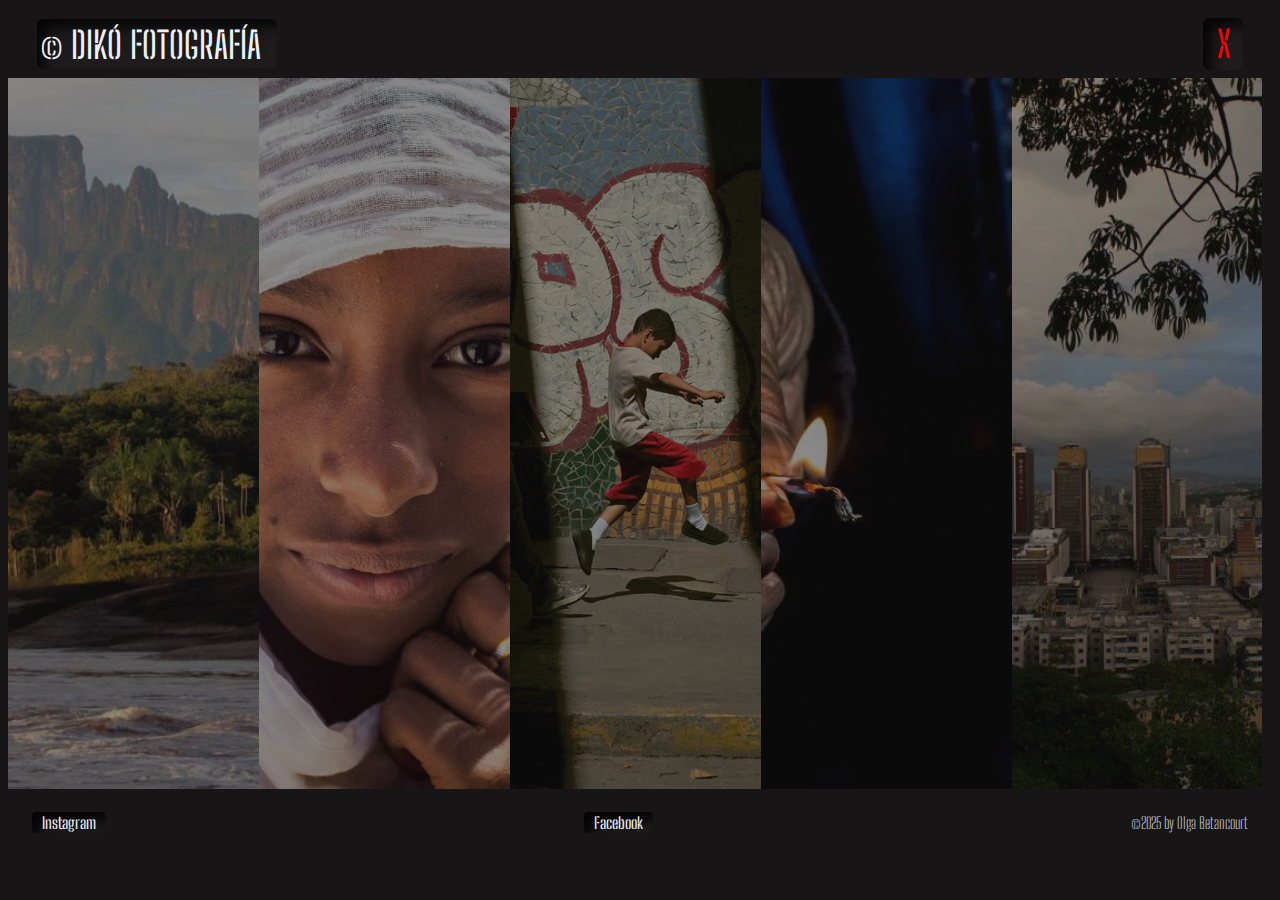
==== commit a240d3a2: "se agrega pag documental, y sus respectivo archivo sass" ====
--- a/index.html
+++ b/index.html
@@ -34,7 +34,7 @@
 
             <div class="item">
                 <img src="./assets/img/carru_2.jpg" alt="Montañas">
-                <a class="titulo" href="">Documental</a>
+                <a class="titulo" href="./pages/documental.html">Documental</a>
             </div>
 
             <div class="item">
--- a/css/styles.css
+++ b/css/styles.css
@@ -1,4 +1,10 @@
 @charset "UTF-8";
+p {
+  color: #eef0f8;
+  letter-spacing: 0.2em;
+  line-height: 1.6;
+}
+
 * {
   margin: 0;
   padding: 0;
@@ -7,7 +13,7 @@
 }
 
 body {
-  background-color: #0b0a0a;
+  background-color: #171515;
 }
 
 a {
@@ -27,7 +33,7 @@
 
 h2 {
   font-size: 30px;
-  color: #555;
+  color: #636363;
   font-weight: bold;
   margin-bottom: 10px;
 }
@@ -61,6 +67,8 @@
 }
 
 /*Contenedor flexible*/
+/*Configuracion general de img*/
+/*Configuración para aplicar neumorfismo*/
 /*Estilo del header*/
 .menu {
   display: flex;
@@ -78,6 +86,7 @@
 
 .cerrar {
   color: #ff0000;
+  text-align: center;
 }
 
 .marca:hover {
@@ -86,6 +95,23 @@
 
 .cerrar:hover {
   color: #eef0f8;
+}
+
+.marca {
+  background-color: #1c1a1a;
+  border-radius: 7px;
+  box-shadow: inset 7px 7px 14px #040404, inset -7px -7px 14px #222020;
+  width: 240px;
+  height: 50px;
+  padding: 0.1em;
+}
+
+.cerrar {
+  background-color: #1c1a1a;
+  border-radius: 7px;
+  box-shadow: inset 7px 7px 14px #040404, inset -7px -7px 14px #222020;
+  width: 40px;
+  padding: 0.1em;
 }
 
 @media screen and (max-width: 768px) {
@@ -103,7 +129,7 @@
   width: 98vw;
   height: 79vh;
   overflow: hidden;
-  margin: 1em;
+  margin: 0.5em;
 }
 
 .item {
@@ -187,19 +213,45 @@
   margin-left: 65%;
   width: 442px;
   height: 80vh;
-  color: #eef0f8;
-  font-size: 1.2em;
-  letter-spacing: 0.5em;
+  margin-top: 2em;
 }
 
 @media screen and (max-width: 768px) {
   .bio {
     width: 380px;
     margin: 1.5em;
-    font-size: 1em;
-    letter-spacing: 0.5em;
-  }
-}
+  }
+}
+/*Sección Documental*/
+.documental {
+  display: flex;
+  flex-direction: row;
+  justify-content: space-between;
+  align-items: center;
+  margin-top: 0;
+  width: 98vw;
+  height: 67vh;
+  margin-left: 0.6em;
+}
+
+.documental {
+  background-color: #1c1a1a;
+  border-radius: 7px;
+  box-shadow: inset 7px 7px 14px #040404, inset -7px -7px 14px #222020;
+}
+
+.video {
+  width: 30%;
+  padding: 1em;
+}
+
+.descripcion {
+  width: 55%;
+  height: 95%;
+  padding: 1em;
+  overflow-y: auto;
+}
+
 /*Estilo de la galería de Viajes*/
 .contenedor {
   display: flex;
@@ -215,7 +267,7 @@
   display: grid;
   grid-template-columns: repeat(auto-fit, minmax(250px, 1fr));
   gap: 20px;
-  margin: 2em;
+  margin: 1.5em;
 }
 
 .gallery img {
@@ -243,6 +295,13 @@
 .copy {
   color: #eef0f8;
   font-weight: 100;
+}
+
+.enlaces {
+  background-color: #100f0f;
+  border-radius: 4px;
+  box-shadow: inset 7px 7px 14px #040404, inset -7px -7px 14px #222020;
+  padding: 1px 10px;
 }
 
 @media screen and (max-width: 768px) {
